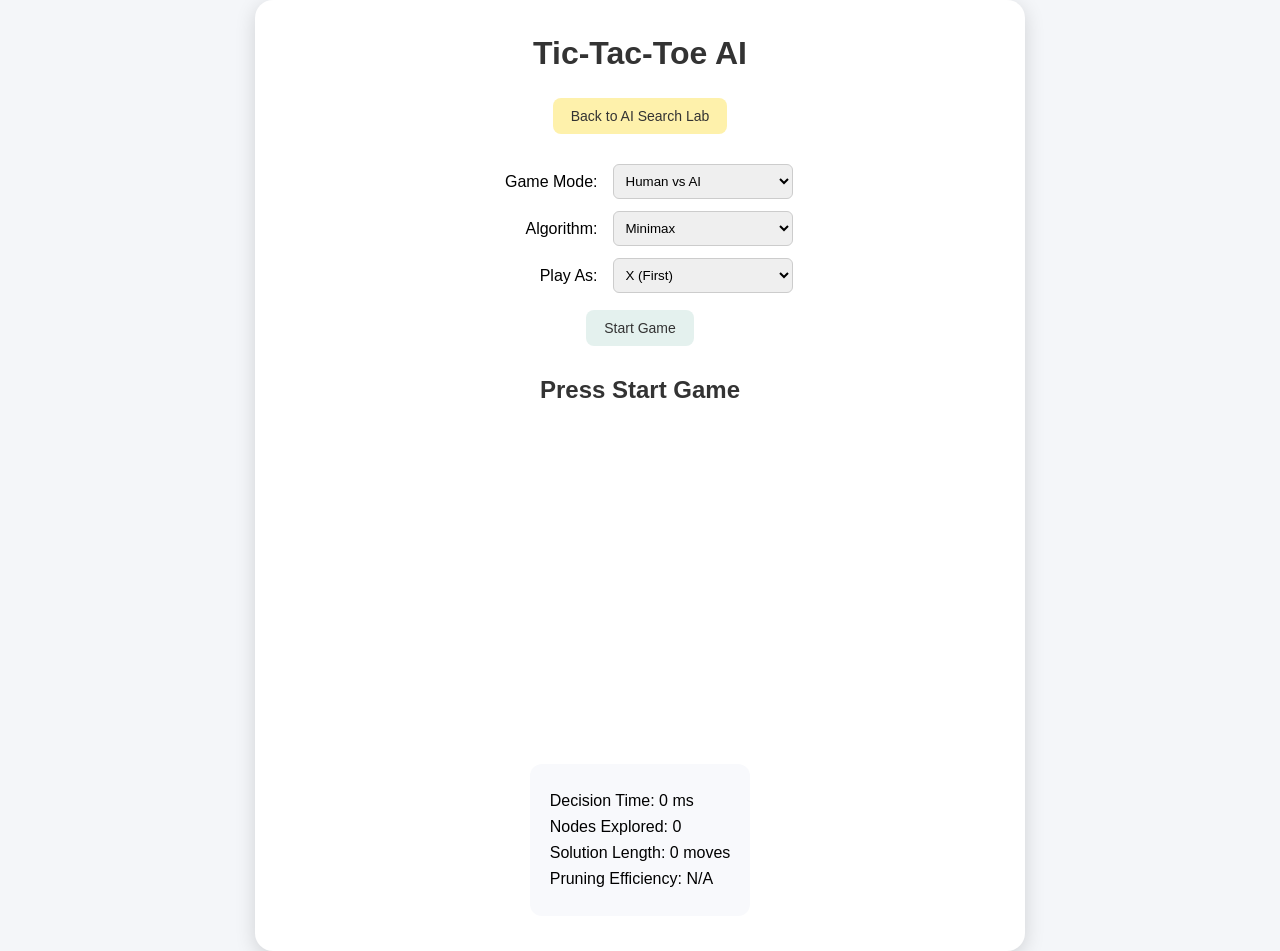
==== module_b/index.html @ f0d8f2ab "Update modules + add landing page" ====
<!DOCTYPE html>
<html lang="en">

<head>
    <meta charset="UTF-8">
    <meta name="viewport" content="width=device-width, initial-scale=1.0">

    <title>Tic-Tac-Toe AI</title>

    <link rel="stylesheet" href="style.css">
</head>

<body>

<div class="game-wrapper">

    <h1>Tic-Tac-Toe AI</h1>


    <div class="home-container">

        <a href="../index.html">
            <button class="home-button">
                Back to AI Search Lab
            </button>
        </a>

    </div>


    <div class="controls">


        <div class="control-row">

            <label>
                Game Mode:
            </label>

            <select id="gameMode" onchange="updateControls()">

                <option value="human">
                    Human vs AI
                </option>

                <option value="ai">
                    AI vs AI
                </option>

            </select>

        </div>



        <div class="control-row" id="algorithmControl">

            <label>
                Algorithm:
            </label>

            <select id="algorithm">

                <option value="minimax">
                    Minimax
                </option>

                <option value="alphabeta">
                    Alpha-Beta Pruning
                </option>

            </select>

        </div>



        <div class="control-row" id="playerControl">

            <label>
                Play As:
            </label>

            <select id="playerSymbol">

                <option value="X">
                    X (First)
                </option>

                <option value="O">
                    O (Second)
                </option>

            </select>

        </div>



        <div class="control-row" id="aiXControl" style="display:none">

            <label>
                AI X:
            </label>

            <select id="aiX">

                <option value="minimax">
                    Minimax
                </option>

                <option value="alphabeta">
                    Alpha-Beta Pruning
                </option>

            </select>

        </div>



        <div class="control-row" id="aiOControl" style="display:none">

            <label>
                AI O:
            </label>

            <select id="aiO">

                <option value="minimax">
                    Minimax
                </option>

                <option value="alphabeta">
                    Alpha-Beta Pruning
                </option>

            </select>

        </div>



        <button onclick="startGame()">
            Start Game
        </button>


    </div>



    <h2 id="status">
        Press Start Game
    </h2>



    <div id="board" class="board"></div>



    <div id="stats">

        <p>
            Decision Time:
            <span id="time">0</span> ms
        </p>


        <p>
            Nodes Explored:
            <span id="nodes">0</span>
        </p>


        <p>
            Solution Length:
            <span id="solutionLength">0</span> moves
        </p>


        <p>
            Pruning Efficiency:
            <span id="pruning">N/A</span>
        </p>


    </div>


</div>



<script src="minimax.js"></script>
<script src="alphabeta.js"></script>
<script src="tictactoe.js"></script>


<script>
    updateControls();
</script>


</body>

</html>
---- module_b/style.css ----
body {
    font-family: Arial, sans-serif;
    background: #f4f6f9;
    margin: 0;
    min-height: 100vh;
    display: flex;
    justify-content: center;
    align-items: center;
}

.game-wrapper {
    background: white;
    width: 90%;
    max-width: 700px;
    padding: 35px;
    border-radius: 18px;
    box-shadow: 0 5px 20px rgba(0,0,0,0.15);
    text-align: center;
}

h1 {
    margin-top: 0;
    color: #333;
}

.home-container {
    margin-bottom: 25px;
}

button {
    padding: 10px 18px;
    margin: 5px;
    border: none;
    border-radius: 8px;
    background: #E4F1EE;
    color: #333;
    font-size: 14px;
    cursor: pointer;
    transition: 0.2s;
}


button:hover {
    background: #cfe3dd;
}

.home-button {
    background: #fef1ab;
    color: #333;
}

.home-button:hover {
    background: #eac45f;
}

.controls {
    display: flex;
    flex-direction: column;
    align-items: center;
    gap: 12px;
}

.control-row {
    display: flex;
    justify-content: center;
    align-items: center;
    gap: 15px;
    width: 100%;
}

label {
    width: 110px;
    text-align: right;
}

select {
    width: 180px;
    padding: 8px;
    border-radius: 6px;
    border: 1px solid #ccc;
}

#status {
    margin-top: 25px;
    color: #333;
}

.board {
    display: grid;
    grid-template-columns: repeat(3, 100px);
    grid-template-rows: repeat(3, 100px);
    gap: 5px;
    justify-content: center;
    margin: 25px auto;
}

.cell {
    border: 2px solid black;
    display: flex;
    justify-content: center;
    align-items: center;
    font-size: 45px;
    font-weight: bold;
    cursor: pointer;
    background: white;
}

.cell:hover {
    background: #f0f4ff;
}

#stats {
    background: #f8f9fc;
    display: inline-block;
    padding: 20px;
    border-radius: 12px;
    text-align: left;
}

#stats p {
    margin: 8px 0;
}
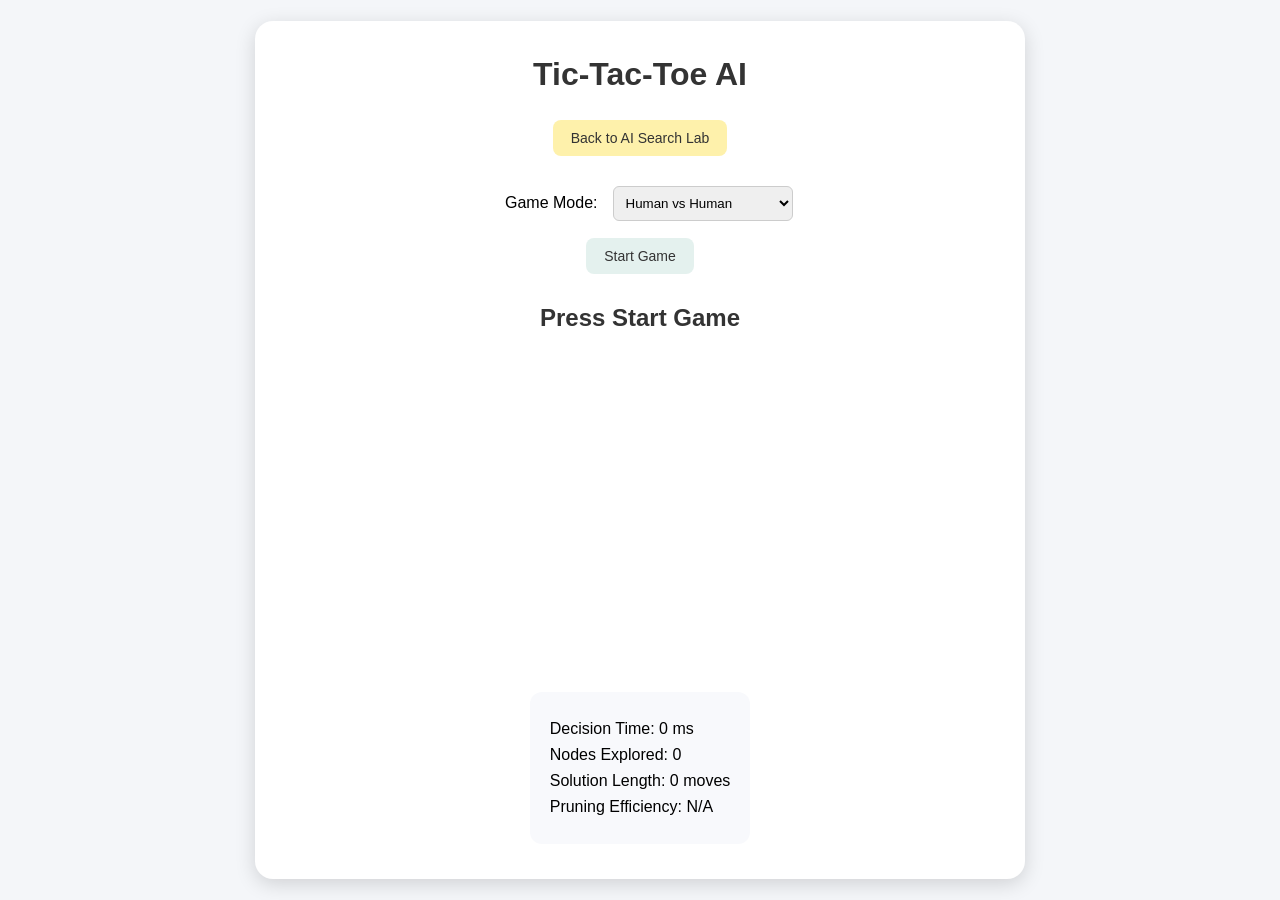
==== commit 218c264b: "add human vs human mode and update tictactoe UI" ====
--- a/module_b/index.html
+++ b/module_b/index.html
@@ -38,15 +38,9 @@
             </label>
 
             <select id="gameMode" onchange="updateControls()">
-
-                <option value="human">
-                    Human vs AI
-                </option>
-
-                <option value="ai">
-                    AI vs AI
-                </option>
-
+                <option value="humanhuman">Human vs Human</option>
+                <option value="human">Human vs AI</option>
+                <option value="ai">AI vs AI</option>
             </select>
 
         </div>
